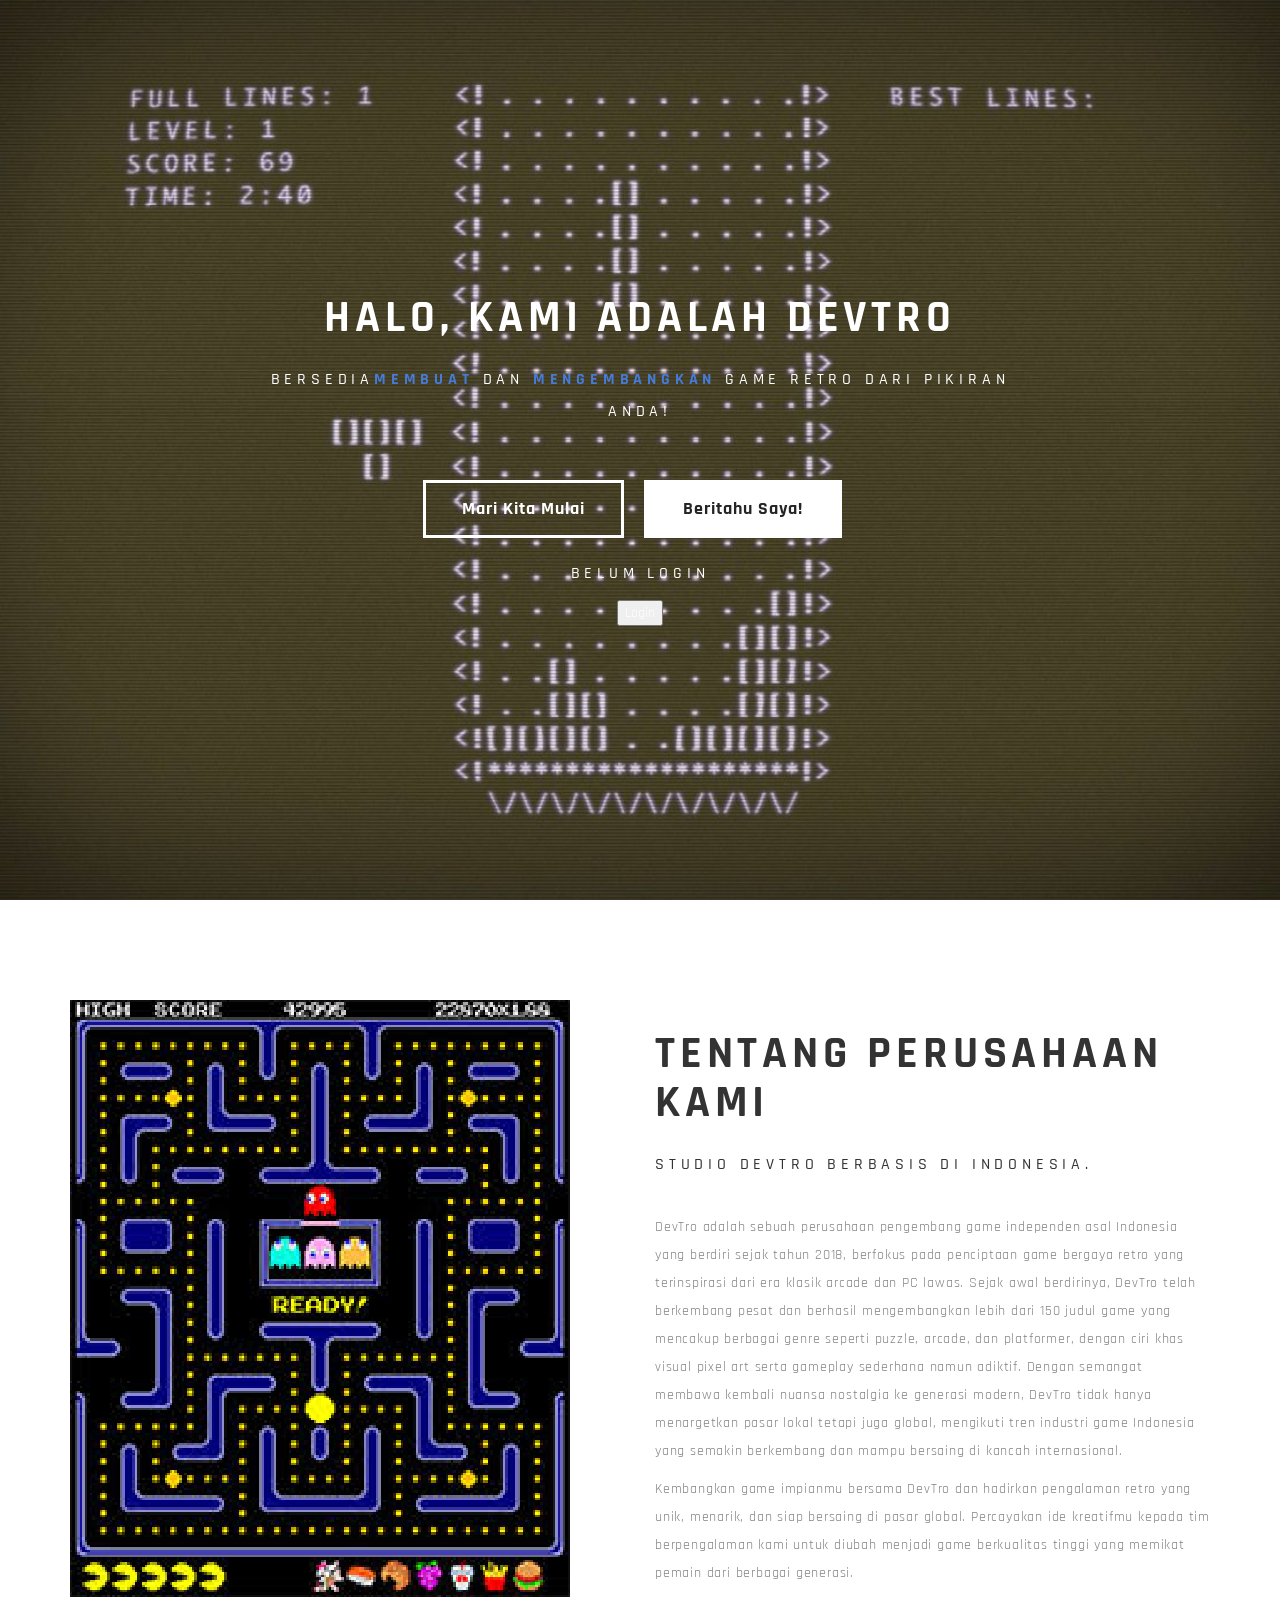
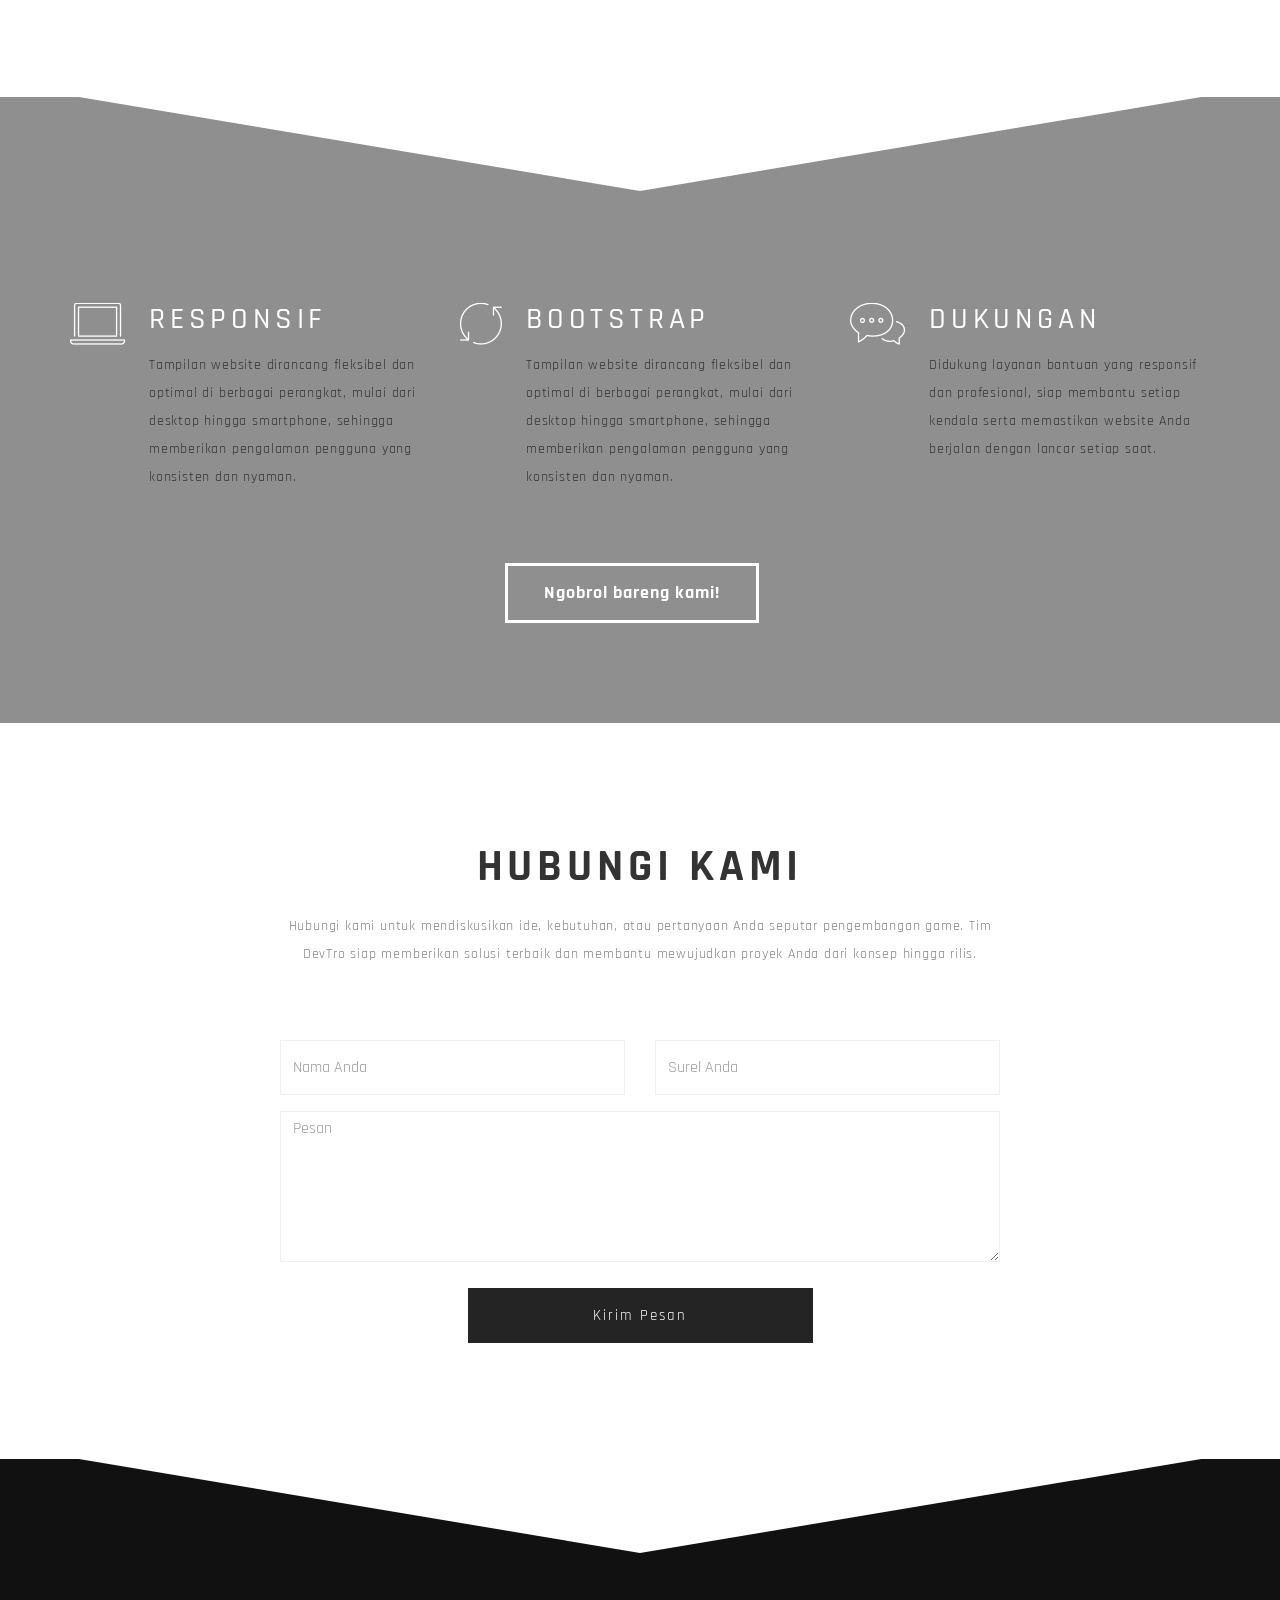
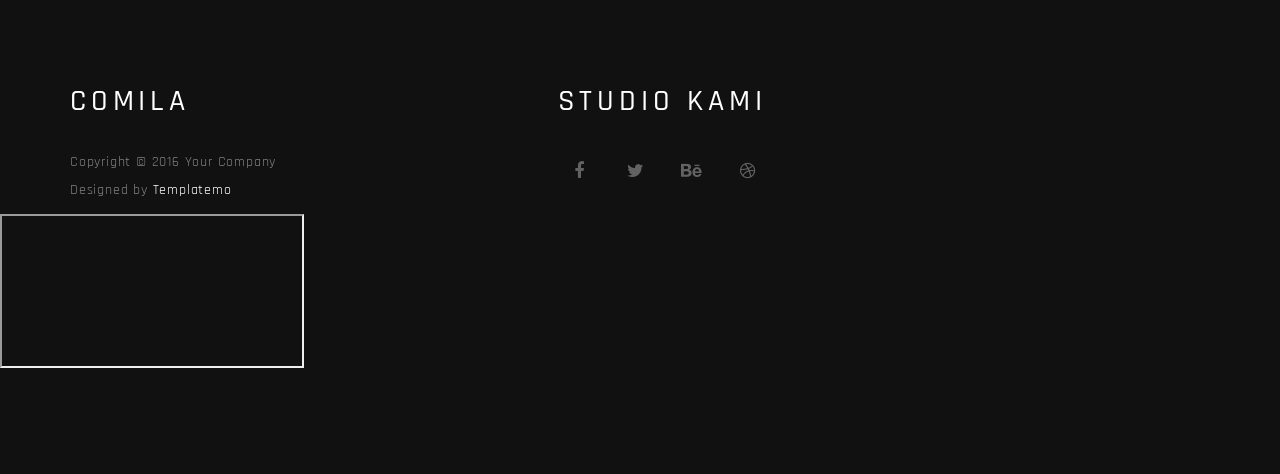
==== index.html @ f776211c "Update index.html" ====
<!DOCTYPE html> 
<html lang="en">
<head>

	<meta charset="utf-8">
	<link rel="icon" href="images/arcade.png">
	<title>Devtro</title>

<!--
Comila Template
http://www.templatemo.com/tm-490-comila
-->
	<meta http-equiv="X-UA-Compatible" content="IE=Edge">
	<meta name="viewport" content="width=device-width, initial-scale=1">
	<meta name="keywords" content="">
	<meta name="description" content="">

	<!-- stylesheets css -->
	<link rel="stylesheet" href="css/bootstrap.min.css">
	<link rel="stylesheet" href="css/animate.min.css">

  	<link rel="stylesheet" href="css/et-line-font.css">
	<link rel="stylesheet" href="css/font-awesome.min.css">

  	<link rel="stylesheet" href="css/vegas.min.css">
	<link rel="stylesheet" href="css/style.css">

	<link href='https://fonts.googleapis.com/css?family=Rajdhani:400,500,700' rel='stylesheet' type='text/css'>

</head>
<body>

<!-- preloader section -->
<section class="preloader">
	<div class="sk-circle">
       <div class="sk-circle1 sk-child"></div>
       <div class="sk-circle2 sk-child"></div>
       <div class="sk-circle3 sk-child"></div>
       <div class="sk-circle4 sk-child"></div>
       <div class="sk-circle5 sk-child"></div>
       <div class="sk-circle6 sk-child"></div>
      <div class="sk-circle7 sk-child"></div>
       <div class="sk-circle8 sk-child"></div>
       <div class="sk-circle9 sk-child"></div>
       <div class="sk-circle10 sk-child"></div>
       <div class="sk-circle11 sk-child"></div>
       <div class="sk-circle12 sk-child"></div>
     </div>
</section>

<!-- home section -->
<section id="home">
	<div class="container">
		<div class="row">

			<div class="col-md-offset-2 col-md-8 col-sm-12">
				<div class="home-thumb">
					<h1 class="wow fadeInUp" data-wow-delay="0.4s">Halo, Kami adalah DevTro</h1>
          			<h3 class="wow fadeInUp" data-wow-delay="0.6s">Bersedia<strong>Membuat</strong> dan <strong>Mengembangkan</strong> Game Retro dari pikiran Anda!</h3>
          			<a href="#about" class="btn btn-lg btn-default smoothScroll wow fadeInUp hidden-xs" data-wow-delay="0.8s">Mari Kita Mulai</a>
        			<a href="#" data-toggle="modal" data-target="#modal1" class="btn btn-lg btn-success smoothScroll wow fadeInUp" data-wow-delay="1.0s">Beritahu Saya!</a>
					<h3 class="wow fadeInUp" data-wow-delay="0.6s"id="userInfo">Belum login</h3>


<div id="authArea">
<button onclick="goLogin()" class="nav-cta">Login</button>
				</div>
			</div>

		</div>
	</div>		
</section>

<!-- about section -->
<section id="about">
	<div class="container">
		<div class="row">

      <div class="col-md-6 col-sm-12">
        <img src="images/about-img.png" class="img-responsive wow fadeInUp" alt="About">
      </div>

			<div class="col-md-6 col-sm-12">
				<div class="about-thumb">
					<div class="section-title">
						<h1 class="wow fadeIn" data-wow-delay="0.2s">Tentang perusahaan kami</h1>
						<h3 class="wow fadeInUp" data-wow-delay="0.4s">Studio DevTro berbasis di Indonesia.</h3>
					</div>
					<div class="wow fadeInUp" data-wow-delay="0.6s">
						<p>DevTro adalah sebuah perusahaan pengembang game independen asal Indonesia yang berdiri sejak tahun 2018, berfokus pada penciptaan game bergaya retro yang terinspirasi dari era klasik arcade dan PC lawas. Sejak awal berdirinya, DevTro telah berkembang pesat dan berhasil mengembangkan lebih dari 150 judul game yang mencakup berbagai genre seperti puzzle, arcade, dan platformer, dengan ciri khas visual pixel art serta gameplay sederhana namun adiktif. Dengan semangat membawa kembali nuansa nostalgia ke generasi modern, DevTro tidak hanya menargetkan pasar lokal tetapi juga global, mengikuti tren industri game Indonesia yang semakin berkembang dan mampu bersaing di kancah internasional.</p>
						<p>Kembangkan game impianmu bersama DevTro dan hadirkan pengalaman retro yang unik, menarik, dan siap bersaing di pasar global. Percayakan ide kreatifmu kepada tim berpengalaman kami untuk diubah menjadi game berkualitas tinggi yang memikat pemain dari berbagai generasi.</p>
					</div>
				</div>
			</div>

		</div>
	</div>
</section>


<!-- feature section -->
<section id="feature">
  <div class="container">
    <div class="row">
      
      <svg preserveAspectRatio="none" viewBox="0 0 100 102" height="100" width="100%" version="1.1" xmlns="http://www.w3.org/2000/svg" class="svgcolor-light">
        <path d="M0 0 L50 100 L100 0 Z"></path>
      </svg>

      <div class="col-md-4 col-sm-6">
        <div class="media wow fadeInUp" data-wow-delay="0.4s">
          <div class="media-object media-left">
            <i class="icon icon-laptop"></i>
          </div>
          <div class="media-body">
            <h2 class="media-heading">Responsif</h2>
            <p>Tampilan website dirancang fleksibel dan optimal di berbagai perangkat, mulai dari desktop hingga smartphone, sehingga memberikan pengalaman pengguna yang konsisten dan nyaman.</p>
          </div>
        </div>
      </div>

      <div class="col-md-4 col-sm-6">
        <div class="media wow fadeInUp" data-wow-delay="0.8s">
          <div class="media-object media-left">
            <i class="icon icon-refresh"></i>
          </div>
          <div class="media-body">
            <h2 class="media-heading">Bootstrap</h2>
            <p>Tampilan website dirancang fleksibel dan optimal di berbagai perangkat, mulai dari desktop hingga smartphone, sehingga memberikan pengalaman pengguna yang konsisten dan nyaman.</p>
          </div>
        </div>
      </div>

      <div class="col-md-4 col-sm-8">
        <div class="media wow fadeInUp" data-wow-delay="1.2s">
          <div class="media-object media-left">
            <i class="icon icon-chat"></i>
          </div>
          <div class="media-body">
            <h2 class="media-heading">Dukungan</h2>
            <p>Didukung layanan bantuan yang responsif dan profesional, siap membantu setiap kendala serta memastikan website Anda berjalan dengan lancar setiap saat.</p>
          </div>
        </div>
      </div>

      <div class="clearfix text-center col-md-12 col-sm-12">
        <a href="#contact" class="btn btn-default smoothScroll">Ngobrol bareng kami!</a>
      </div>

    </div>
  </div>
</section>

<!-- contact section -->
<section id="contact">
	<div class="container">
		<div class="row">

			<div class="col-md-offset-2 col-md-8 col-sm-12">
				<div class="section-title">
					<h1 class="wow fadeInUp" data-wow-delay="0.3s">Hubungi Kami</h1>
					<p class="wow fadeInUp" data-wow-delay="0.6s">Hubungi kami untuk mendiskusikan ide, kebutuhan, atau pertanyaan Anda seputar pengembangan game. Tim DevTro siap memberikan solusi terbaik dan membantu mewujudkan proyek Anda dari konsep hingga rilis.</p>
				</div>
				<div class="contact-form wow fadeInUp" data-wow-delay="1.0s">
					<form id="contact-form" method="post" action="#">
                        <div class="col-md-6 col-sm-6">
                          	<input name="name" type="text" class="form-control" placeholder="Nama Anda" required>
                        </div>
                        <div class="col-md-6 col-sm-6">
                          	<input name="email" type="email" class="form-control" placeholder="Surel Anda" required>
                        </div>
           			  	<div class="col-md-12 col-sm-12">
				   			<textarea name="message" class="form-control" placeholder="Pesan" rows="6" required></textarea>
           			  	</div>
						<div class="col-md-offset-3 col-md-6 col-sm-offset-2 col-sm-8">
							<input name="submit" type="submit" class="form-control submit" id="submit" value="Kirim Pesan">
						</div>
					</form>
				</div>
			</div>
	
		</div>
	</div>
</section>

<!-- footer section -->
<footer>
	<div class="container">
		<div class="row">

      <svg class="svgcolor-light" preserveAspectRatio="none" viewBox="0 0 100 102" height="100" width="100%" version="1.1" xmlns="http://www.w3.org/2000/svg">
        <path d="M0 0 L50 100 L100 0 Z"></path>
      </svg>

      <div class="col-md-4 col-sm-6">
        <h2>comila</h2>
          <div class="wow fadeInUp" data-wow-delay="0.3s">
             <p class="copyright-text">Copyright &copy; 2016 Your Company <br>
             Designed by <a rel="nofollow" href="http://www.google.com/+templatemo" target="_parent">Templatemo</a></p>
          </div>
      </div>

      <div class="col-md-1 col-sm-1"></div>

      <div class="col-md-4 col-sm-5">
        <h2>Studio Kami</h2>
        <p class="wow fadeInUp" data-wow-delay="0.6s">
        </p>
        <ul class="social-icon">
          <li><a href="#" class="fa fa-facebook wow bounceIn" data-wow-delay="0.9s"></a></li>
          <li><a href="#" class="fa fa-twitter wow bounceIn" data-wow-delay="1.2s"></a></li>
          <li><a href="#" class="fa fa-behance wow bounceIn" data-wow-delay="1.4s"></a></li>
          <li><a href="#" class="fa fa-dribbble wow bounceIn" data-wow-delay="1.6s"></a></li>
        </ul>
      </div>
		</div>
	</div>
		<iframe 
			class="maps" src="https://www.google.com/maps/embed?pb=!1m18!1m12!1m3!1d3952.8996821581854!2d110.3928100740499!3d-7.800444677428884!2m3!1f0!2f0!3f0!3m2!1i1024!2i768!4f13.1!3m3!1m2!1s0x2e7a57669d43fe55%3A0x75fae1bb400d4da5!2sSMA%20Negeri%208%20Yogyakarta!5e0!3m2!1sid!2sid!4v1779068340110!5m2!1sid!2sid"
			allowfullscreen
  			loading="lazy"
 			referrerpolicy="no-referrer-when-downgrade">
			</iframe>
</footer>

<!-- modal -->
<div class="modal fade" id="modal1" tabindex="-1" role="dialog" aria-labelledby="myModalLabel" aria-hidden="true">
  <div class="modal-dialog">
      <div class="modal-content modal-popup">
        <div class="modal-header">
          <button type="button" class="close" data-dismiss="modal" aria-label="Close"><span aria-hidden="true">&times;</span></button>
          <h2 class="modal-title">Buletin Kami</h2>
        </div>
        <form action="#" method="post">
          <input name="fullname" type="text" class="form-control" id="fullname" placeholder="Nama Lengkap">
          <input name="email" type="text" class="form-control" id="email" placeholder="Alamat Surel">
          <input name="submit" type="submit" class="form-control" id="submit" value="Langganan Sekarang">
        </form>
        <p>Thank you for your visiting!</p>
      </div>
  </div>
</div>


<!-- Back top -->
<a href="#back-top" class="go-top"><i class="fa fa-angle-up"></i></a>

<!-- javscript js -->
<script src="js/jquery.js"></script>
<script src="js/bootstrap.min.js"></script>

<script src="js/vegas.min.js"></script>

<script src="js/wow.min.js"></script>
<script src="js/smoothscroll.js"></script>
<script src="js/custom.js"></script>
<script src="login/js/welcome.js"></script>
</body>
</html>
---- css/vegas.min.css ----
.vegas-overlay,.vegas-slide,.vegas-slide-inner,.vegas-timer,.vegas-wrapper{position:absolute;top:0;left:0;bottom:0;right:0;overflow:hidden;border:none;padding:0;margin:0}.vegas-overlay{opacity:.5;background:url(overlays/02.png) center center}.vegas-timer{top:auto;bottom:0;height:2px}.vegas-timer-progress{width:0;height:100%;background:#fff;-webkit-transition:width ease-out;transition:width ease-out}.vegas-timer-running .vegas-timer-progress{width:100%}.vegas-slide,.vegas-slide-inner{margin:0;padding:0;background:center center no-repeat;-webkit-transform:translateZ(0);transform:translateZ(0)}body .vegas-container{overflow:hidden!important;position:relative}.vegas-video{min-width:100%;min-height:100%;width:auto;height:auto}body.vegas-container{overflow:auto;position:static;z-index:-2}body.vegas-container>.vegas-overlay,body.vegas-container>.vegas-slide,body.vegas-container>.vegas-timer{position:fixed;z-index:-1}:root body.vegas-container>.vegas-overlay,:root body.vegas-container>.vegas-slide,_::full-page-media,_:future{bottom:-76px}.vegas-transition-fade,.vegas-transition-fade2{opacity:0}.vegas-transition-fade-in,.vegas-transition-fade2-in{opacity:1}.vegas-transition-fade2-out{opacity:0}.vegas-transition-blur,.vegas-transition-blur2{opacity:0;-webkit-filter:blur(32px);filter:blur(32px)}.vegas-transition-blur-in,.vegas-transition-blur2-in{opacity:1;-webkit-filter:blur(0);filter:blur(0)}.vegas-transition-blur2-out{opacity:0}.vegas-transition-flash,.vegas-transition-flash2{opacity:0;-webkit-filter:brightness(25);filter:brightness(25)}.vegas-transition-flash-in,.vegas-transition-flash2-in{opacity:1;-webkit-filter:brightness(1);filter:brightness(1)}.vegas-transition-flash2-out{opacity:0;-webkit-filter:brightness(25);filter:brightness(25)}.vegas-transition-negative,.vegas-transition-negative2{opacity:0;-webkit-filter:invert(100%);filter:invert(100%)}.vegas-transition-negative-in,.vegas-transition-negative2-in{opacity:1;-webkit-filter:invert(0);filter:invert(0)}.vegas-transition-negative2-out{opacity:0;-webkit-filter:invert(100%);filter:invert(100%)}.vegas-transition-burn,.vegas-transition-burn2{opacity:0;-webkit-filter:contrast(1000%) saturate(1000%);filter:contrast(1000%) saturate(1000%)}.vegas-transition-burn-in,.vegas-transition-burn2-in{opacity:1;-webkit-filter:contrast(100%) saturate(100%);filter:contrast(100%) saturate(100%)}.vegas-transition-burn2-out{opacity:0;-webkit-filter:contrast(1000%) saturate(1000%);filter:contrast(1000%) saturate(1000%)}.vegas-transition-slideLeft,.vegas-transition-slideLeft2{-webkit-transform:translateX(100%);transform:translateX(100%)}.vegas-transition-slideLeft-in,.vegas-transition-slideLeft2-in{-webkit-transform:translateX(0);transform:translateX(0)}.vegas-transition-slideLeft2-out,.vegas-transition-slideRight,.vegas-transition-slideRight2{-webkit-transform:translateX(-100%);transform:translateX(-100%)}.vegas-transition-slideRight-in,.vegas-transition-slideRight2-in{-webkit-transform:translateX(0);transform:translateX(0)}.vegas-transition-slideRight2-out{-webkit-transform:translateX(100%);transform:translateX(100%)}.vegas-transition-slideUp,.vegas-transition-slideUp2{-webkit-transform:translateY(100%);transform:translateY(100%)}.vegas-transition-slideUp-in,.vegas-transition-slideUp2-in{-webkit-transform:translateY(0);transform:translateY(0)}.vegas-transition-slideDown,.vegas-transition-slideDown2,.vegas-transition-slideUp2-out{-webkit-transform:translateY(-100%);transform:translateY(-100%)}.vegas-transition-slideDown-in,.vegas-transition-slideDown2-in{-webkit-transform:translateY(0);transform:translateY(0)}.vegas-transition-slideDown2-out{-webkit-transform:translateY(100%);transform:translateY(100%)}.vegas-transition-zoomIn,.vegas-transition-zoomIn2{-webkit-transform:scale(0);transform:scale(0);opacity:0}.vegas-transition-zoomIn-in,.vegas-transition-zoomIn2-in{-webkit-transform:scale(1);transform:scale(1);opacity:1}.vegas-transition-zoomIn2-out,.vegas-transition-zoomOut,.vegas-transition-zoomOut2{-webkit-transform:scale(2);transform:scale(2);opacity:0}.vegas-transition-zoomOut-in,.vegas-transition-zoomOut2-in{-webkit-transform:scale(1);transform:scale(1);opacity:1}.vegas-transition-zoomOut2-out{-webkit-transform:scale(0);transform:scale(0);opacity:0}.vegas-transition-swirlLeft,.vegas-transition-swirlLeft2{-webkit-transform:scale(2) rotate(35deg);transform:scale(2) rotate(35deg);opacity:0}.vegas-transition-swirlLeft-in,.vegas-transition-swirlLeft2-in{-webkit-transform:scale(1) rotate(0);transform:scale(1) rotate(0);opacity:1}.vegas-transition-swirlLeft2-out,.vegas-transition-swirlRight,.vegas-transition-swirlRight2{-webkit-transform:scale(2) rotate(-35deg);transform:scale(2) rotate(-35deg);opacity:0}.vegas-transition-swirlRight-in,.vegas-transition-swirlRight2-in{-webkit-transform:scale(1) rotate(0);transform:scale(1) rotate(0);opacity:1}.vegas-transition-swirlRight2-out{-webkit-transform:scale(2) rotate(35deg);transform:scale(2) rotate(35deg);opacity:0}.vegas-animation-kenburns{-webkit-animation:kenburns ease-out;animation:kenburns ease-out}@-webkit-keyframes kenburns{0%{-webkit-transform:scale(1.5);transform:scale(1.5)}100%{-webkit-transform:scale(1);transform:scale(1)}}@keyframes kenburns{0%{-webkit-transform:scale(1.5);transform:scale(1.5)}100%{-webkit-transform:scale(1);transform:scale(1)}}.vegas-animation-kenburnsUp{-webkit-animation:kenburnsUp ease-out;animation:kenburnsUp ease-out}@-webkit-keyframes kenburnsUp{0%{-webkit-transform:scale(1.5) translate(0,10%);transform:scale(1.5) translate(0,10%)}100%{-webkit-transform:scale(1) translate(0,0);transform:scale(1) translate(0,0)}}@keyframes kenburnsUp{0%{-webkit-transform:scale(1.5) translate(0,10%);transform:scale(1.5) translate(0,10%)}100%{-webkit-transform:scale(1) translate(0,0);transform:scale(1) translate(0,0)}}.vegas-animation-kenburnsDown{-webkit-animation:kenburnsDown ease-out;animation:kenburnsDown ease-out}@-webkit-keyframes kenburnsDown{0%{-webkit-transform:scale(1.5) translate(0,-10%);transform:scale(1.5) translate(0,-10%)}100%{-webkit-transform:scale(1) translate(0,0);transform:scale(1) translate(0,0)}}@keyframes kenburnsDown{0%{-webkit-transform:scale(1.5) translate(0,-10%);transform:scale(1.5) translate(0,-10%)}100%{-webkit-transform:scale(1) translate(0,0);transform:scale(1) translate(0,0)}}.vegas-animation-kenburnsLeft{-webkit-animation:kenburnsLeft ease-out;animation:kenburnsLeft ease-out}@-webkit-keyframes kenburnsLeft{0%{-webkit-transform:scale(1.5) translate(10%,0);transform:scale(1.5) translate(10%,0)}100%{-webkit-transform:scale(1) translate(0,0);transform:scale(1) translate(0,0)}}@keyframes kenburnsLeft{0%{-webkit-transform:scale(1.5) translate(10%,0);transform:scale(1.5) translate(10%,0)}100%{-webkit-transform:scale(1) translate(0,0);transform:scale(1) translate(0,0)}}.vegas-animation-kenburnsRight{-webkit-animation:kenburnsRight ease-out;animation:kenburnsRight ease-out}@-webkit-keyframes kenburnsRight{0%{-webkit-transform:scale(1.5) translate(-10%,0);transform:scale(1.5) translate(-10%,0)}100%{-webkit-transform:scale(1) translate(0,0);transform:scale(1) translate(0,0)}}@keyframes kenburnsRight{0%{-webkit-transform:scale(1.5) translate(-10%,0);transform:scale(1.5) translate(-10%,0)}100%{-webkit-transform:scale(1) translate(0,0);transform:scale(1) translate(0,0)}}.vegas-animation-kenburnsUpLeft{-webkit-animation:kenburnsUpLeft ease-out;animation:kenburnsUpLeft ease-out}@-webkit-keyframes kenburnsUpLeft{0%{-webkit-transform:scale(1.5) translate(10%,10%);transform:scale(1.5) translate(10%,10%)}100%{-webkit-transform:scale(1) translate(0,0);transform:scale(1) translate(0,0)}}@keyframes kenburnsUpLeft{0%{-webkit-transform:scale(1.5) translate(10%,10%);transform:scale(1.5) translate(10%,10%)}100%{-webkit-transform:scale(1) translate(0,0);transform:scale(1) translate(0,0)}}.vegas-animation-kenburnsUpRight{-webkit-animation:kenburnsUpRight ease-out;animation:kenburnsUpRight ease-out}@-webkit-keyframes kenburnsUpRight{0%{-webkit-transform:scale(1.5) translate(-10%,10%);transform:scale(1.5) translate(-10%,10%)}100%{-webkit-transform:scale(1) translate(0,0);transform:scale(1) translate(0,0)}}@keyframes kenburnsUpRight{0%{-webkit-transform:scale(1.5) translate(-10%,10%);transform:scale(1.5) translate(-10%,10%)}100%{-webkit-transform:scale(1) translate(0,0);transform:scale(1) translate(0,0)}}.vegas-animation-kenburnsDownLeft{-webkit-animation:kenburnsDownLeft ease-out;animation:kenburnsDownLeft ease-out}@-webkit-keyframes kenburnsDownLeft{0%{-webkit-transform:scale(1.5) translate(10%,-10%);transform:scale(1.5) translate(10%,-10%)}100%{-webkit-transform:scale(1) translate(0,0);transform:scale(1) translate(0,0)}}@keyframes kenburnsDownLeft{0%{-webkit-transform:scale(1.5) translate(10%,-10%);transform:scale(1.5) translate(10%,-10%)}100%{-webkit-transform:scale(1) translate(0,0);transform:scale(1) translate(0,0)}}.vegas-animation-kenburnsDownRight{-webkit-animation:kenburnsDownRight ease-out;animation:kenburnsDownRight ease-out}@-webkit-keyframes kenburnsDownRight{0%{-webkit-transform:scale(1.5) translate(-10%,-10%);transform:scale(1.5) translate(-10%,-10%)}100%{-webkit-transform:scale(1) translate(0,0);transform:scale(1) translate(0,0)}}@keyframes kenburnsDownRight{0%{-webkit-transform:scale(1.5) translate(-10%,-10%);transform:scale(1.5) translate(-10%,-10%)}100%{-webkit-transform:scale(1) translate(0,0);transform:scale(1) translate(0,0)}}
---- css/style.css ----
/*

Comila Template

http://www.templatemo.com/tm-490-comila

*/

body
	{
		background: #ADADAD;
   font-family: 'Rajdhani', sans-serif;
    font-weight: 400;
	}

html,body {
  width: 100%;
  overflow-x: hidden;
}

html {
  font-size: 100%;
}

h1,h2,h3 {
  font-weight: 500;
  letter-spacing: 0.3rem;
  text-transform: uppercase;
}

h1 {
  font-size: 2.8rem;
  font-weight: 700;
}

h2 {
  color: #ffffff;
  padding-bottom: 10px;
}

h3 {
  font-size: 1rem;
  line-height: 2rem;
}

p {
  color: #828282;
  letter-spacing: 0.8px;
  line-height: 28px;
}

strong {
  color: #467BD8;
  font-weight: 700;
}

nav.cta {
	color: #467BD8;
}

#about,
#feature,
#contact {
  background: #ffffff;
}

#about,
#feature,
#contact,
footer {
  padding-top: 100px;
  padding-bottom: 100px;
}

.section-title {
  padding-bottom: 62px;
}
.section-title h1 {
  padding-bottom: 10px;
}
#about .section-title {
  padding-bottom: 22px;
}
#contact .section-title {
  text-align: center;
}


/* preloader section  */
.preloader {
  position: fixed;
  top: 0;
  left: 0;
  width: 100%;
  height: 100%;
  z-index: 99999;
  display: flex;
  flex-flow: row nowrap;
  justify-content: center;
  align-items: center;
  background: none repeat scroll 0 0 #ffffff;
}

.sk-circle {
  margin: 40px auto;
  width: 40px;
  height: 40px;
  position: relative; }
  .sk-circle .sk-child {
    width: 100%;
    height: 100%;
    position: absolute;
    left: 0;
    top: 0; }
  .sk-circle .sk-child:before {
    content: '';
    display: block;
    margin: 0 auto;
    width: 15%;
    height: 15%;
    background-color: #333;
    border-radius: 100%;
    -webkit-animation: sk-circleBounceDelay 1.2s infinite ease-in-out both;
            animation: sk-circleBounceDelay 1.2s infinite ease-in-out both; }
  .sk-circle .sk-circle2 {
    -webkit-transform: rotate(30deg);
        -ms-transform: rotate(30deg);
            transform: rotate(30deg); }
  .sk-circle .sk-circle3 {
    -webkit-transform: rotate(60deg);
        -ms-transform: rotate(60deg);
            transform: rotate(60deg); }
  .sk-circle .sk-circle4 {
    -webkit-transform: rotate(90deg);
        -ms-transform: rotate(90deg);
            transform: rotate(90deg); }
  .sk-circle .sk-circle5 {
    -webkit-transform: rotate(120deg);
        -ms-transform: rotate(120deg);
            transform: rotate(120deg); }
  .sk-circle .sk-circle6 {
    -webkit-transform: rotate(150deg);
        -ms-transform: rotate(150deg);
            transform: rotate(150deg); }
  .sk-circle .sk-circle7 {
    -webkit-transform: rotate(180deg);
        -ms-transform: rotate(180deg);
            transform: rotate(180deg); }
  .sk-circle .sk-circle8 {
    -webkit-transform: rotate(210deg);
        -ms-transform: rotate(210deg);
            transform: rotate(210deg); }
  .sk-circle .sk-circle9 {
    -webkit-transform: rotate(240deg);
        -ms-transform: rotate(240deg);
            transform: rotate(240deg); }
  .sk-circle .sk-circle10 {
    -webkit-transform: rotate(270deg);
        -ms-transform: rotate(270deg);
            transform: rotate(270deg); }
  .sk-circle .sk-circle11 {
    -webkit-transform: rotate(300deg);
        -ms-transform: rotate(300deg);
            transform: rotate(300deg); }
  .sk-circle .sk-circle12 {
    -webkit-transform: rotate(330deg);
        -ms-transform: rotate(330deg);
            transform: rotate(330deg); }
  .sk-circle .sk-circle2:before {
    -webkit-animation-delay: -1.1s;
            animation-delay: -1.1s; }
  .sk-circle .sk-circle3:before {
    -webkit-animation-delay: -1s;
            animation-delay: -1s; }
  .sk-circle .sk-circle4:before {
    -webkit-animation-delay: -0.9s;
            animation-delay: -0.9s; }
  .sk-circle .sk-circle5:before {
    -webkit-animation-delay: -0.8s;
            animation-delay: -0.8s; }
  .sk-circle .sk-circle6:before {
    -webkit-animation-delay: -0.7s;
            animation-delay: -0.7s; }
  .sk-circle .sk-circle7:before {
    -webkit-animation-delay: -0.6s;
            animation-delay: -0.6s; }
  .sk-circle .sk-circle8:before {
    -webkit-animation-delay: -0.5s;
            animation-delay: -0.5s; }
  .sk-circle .sk-circle9:before {
    -webkit-animation-delay: -0.4s;
            animation-delay: -0.4s; }
  .sk-circle .sk-circle10:before {
    -webkit-animation-delay: -0.3s;
            animation-delay: -0.3s; }
  .sk-circle .sk-circle11:before {
    -webkit-animation-delay: -0.2s;
            animation-delay: -0.2s; }
  .sk-circle .sk-circle12:before {
    -webkit-animation-delay: -0.1s;
            animation-delay: -0.1s; }

@-webkit-keyframes sk-circleBounceDelay {
  0%, 80%, 100% {
    -webkit-transform: scale(0);
            transform: scale(0); }
  40% {
    -webkit-transform: scale(1);
            transform: scale(1); } }

@keyframes sk-circleBounceDelay {
  0%, 80%, 100% {
    -webkit-transform: scale(0);
            transform: scale(0); }
  40% {
    -webkit-transform: scale(1);
            transform: scale(1); } }

#slideshow {
  top: 0;
  left: 0;
  z-index: -10;
  width: 100vw;
  backface-visibility: hidden;
}


/* home section */
#home {
  display: -webkit-box;
  display: -webkit-flex;
  display: -ms-flexbox;
  display: flex;
  -webkit-box-align: center;
  -webkit-align-items: center;
      -ms-flex-align: center;
        align-items: center;
  text-align: center;
  height: 100vh;
  color: #ffffff;
}

#home .home-thumb {
  text-align: center;
}

#home .btn {
    background: transparent;
    border: 3px solid #ffffff;
    border-radius: 0px;
    color: #ffffff;
    font-weight: 700;
    letter-spacing: 1px;
    padding: 14px 36px;
    margin-top: 42px;
    margin-right: 16px;
    -webkit-transition: all 0.4s ease-in-out;
    transition: all 0.4s ease-in-out;
}

#home .btn:hover {
  background: #ADADAD;
  color: #ffffff;
  border-color: transparent;
}

#home .btn-success {
    background: #ffffff;
    color: #242424;
    border-color: transparent;
}


/* about section */
#about h3 {
    margin-top: 0px;
}

#about .about-thumb {
  padding-top: 10px;
}

#about img {
  width: 100%;
  max-width: 500px;
  image-rendering: pixelated;
}

/* feature section */
#feature {
  background: #8f8f8f;
}

#feature .icon {
  color: #ffffff;
  font-size: 42px;
  padding-right: 14px;
}

#feature p {
  color: #333;
}

#feature .btn {
    background: transparent;
    border: 3px solid #ffffff;
    border-radius: 0px;
    color: #ffffff;
    font-size: 18px;
    font-weight: 700;
    letter-spacing: 1px;
    padding: 14px 36px;
    margin-top: 62px;
    margin-right: 16px;
    -webkit-transition: all 0.4s ease-in-out;
    transition: all 0.4s ease-in-out;
}

#feature .btn:hover {
  background: #ffffff;
  color: #333;
  border-color: transparent;
}



/* contact section  */
#contact .form-control {
  background: transparent;
  border: 1px solid #f0f0f0;
  border-radius: 0px;
  box-shadow: none;
  font-size: 16px;
  margin-bottom: 16px;
  transition: all 0.4s ease-in-out;
}

#contact .form-control:hover {
  border-color: #999;
}

#contact input {height: 55px;}

#contact input[type='submit'] {
  background: #242424;
  border: none;
  color: #ffffff;
  font-size: 15px;
  font-weight: 400;
  letter-spacing: 2px;
  transition: all 0.4s ease-in-out;
  margin-top: 10px;
}

#contact input[type='submit']:hover {
  background: #ADADAD;
}


/* footer section  */
footer {
  background: #111112;
}

footer .copyright-text {
  padding-top: 10px;
}

footer a {
	color: #fff;
}

footer a:hover {
	color: #FF6;
}

/* svg */
.svgcolor-light {
  /*position: absolute;
  top: 0;
  left: 0; */
  position: relative;
  bottom: 104px;
}
.svgcolor-light > path {
  fill: white;
  stroke: white;
  stroke-width: 0;
}

/* modal */
.modal-dialog .modal-content {
  background: url('../images/modal-bg.jpg') no-repeat;
  background-size: cover;
  background-position: center center;
  border-radius: 0;
  text-align: center;
  padding: 100px 50px 100px 50px;
  position: relative;
}

.btn:focus {
  outline: none;
}

.modal-header {
  border-bottom: 0px;
}

.modal-dialog .close {
  color: #000000;
  font-size: 40px;
  font-weight: 300;
  text-shadow: none;
  opacity: 1;
  position: absolute;
  top: 40px;
  right: 40px;
  border: 2px solid #000000;
  border-radius: 100px;
  width: 36px;
  height: 36px;
  line-height: 35px;
  text-align: center;
}
.modal-dialog .close:focus {
  outline: none;
}

.modal-dialog form {
  padding: 20px;
}
.modal-dialog form input {
  height: 55px;
}
.modal-dialog form .form-control {
  background: transparent;
  border: 1px solid #f0f0f0;
  border-radius: 0px;
  box-shadow: none;
  font-size: 20px;
  color: #fff;
  margin-bottom: 20px;
  transition: all 0.4s ease-in-out;
}

.modal-dialog form input[type="submit"] {
  background: #ffffff;
  color: #242424;
  text-transform: uppercase;
  margin-top: 30px;
}
.modal-dialog form input[type="submit"]:hover {
  background: #ADADAD;
  border-color: transparent;
  color: #ffffff;
}

/* Back top */
.go-top {
  background-color: #eee;
  bottom: 2em;
  right: 2em;
  color: #111112;
  font-size: 22px;
  display: none;
  position: fixed;
  text-decoration: none;
  width: 50px;
  height: 50px;
  line-height: 50px;
  text-align: center;
  transition: all 0.4s ease-in-out;
}

.go-top:hover {
    background: #ADADAD;
    color: #ffffff;
}


/* social icon section  */
.social-icon {
  padding: 0;
  margin: 0;
}

.social-icon li {
  list-style: none;
  display: inline-block;
}

.social-icon li a {
  border-radius: 100px;
  color: #626262;
  font-size: 18px;
  text-decoration: none;
  transition: all 0.4s ease-in-out;
  width: 42px;
  height: 42px;
  line-height: 42px;
  text-align: center;
  margin-top: 12px;
  margin-right: 10px;
}

.social-icon li a:hover {
  background-color: #ffffff;
  color: #111112;
}
.maps { 
	width="400" 
	height="250" 
	style="border:0;" 
	allowfullscreen="" 
	loading="lazy" 
	referrerpolicy="no-referrer-when-downgrade"
}

/* Mobile Responsive */
@media (max-width: 980px) {

  h1 {
    font-size: 2.4rem;
  }

  #home {
    height: 65vh;
  }

  #about .section-title {
    padding-bottom: 12px;
  }

  #feature .col-md-4 {
    padding-bottom: 32px;
  }

}


@media (max-width: 768px) {

  h1 {
    font-size: 2rem;
  }

  h2 {
    font-size: 1.6rem;
  }

  h3 {
    font-size: 0.8rem;
    line-height: 1.3rem;
  }

}


@media (max-width: 700px) {

  #home {height: 100vh;}

  .modal-dialog .modal-content {
    padding: 50px 20px;
  }

  footer {text-align: center;}
  footer .col-sm-6 {
    padding-bottom: 32px;
  }

  .modal-dialog .close {
  font-size: 35px;
  width: 25px;
  height: 25px;
  line-height: 25px;
}

}
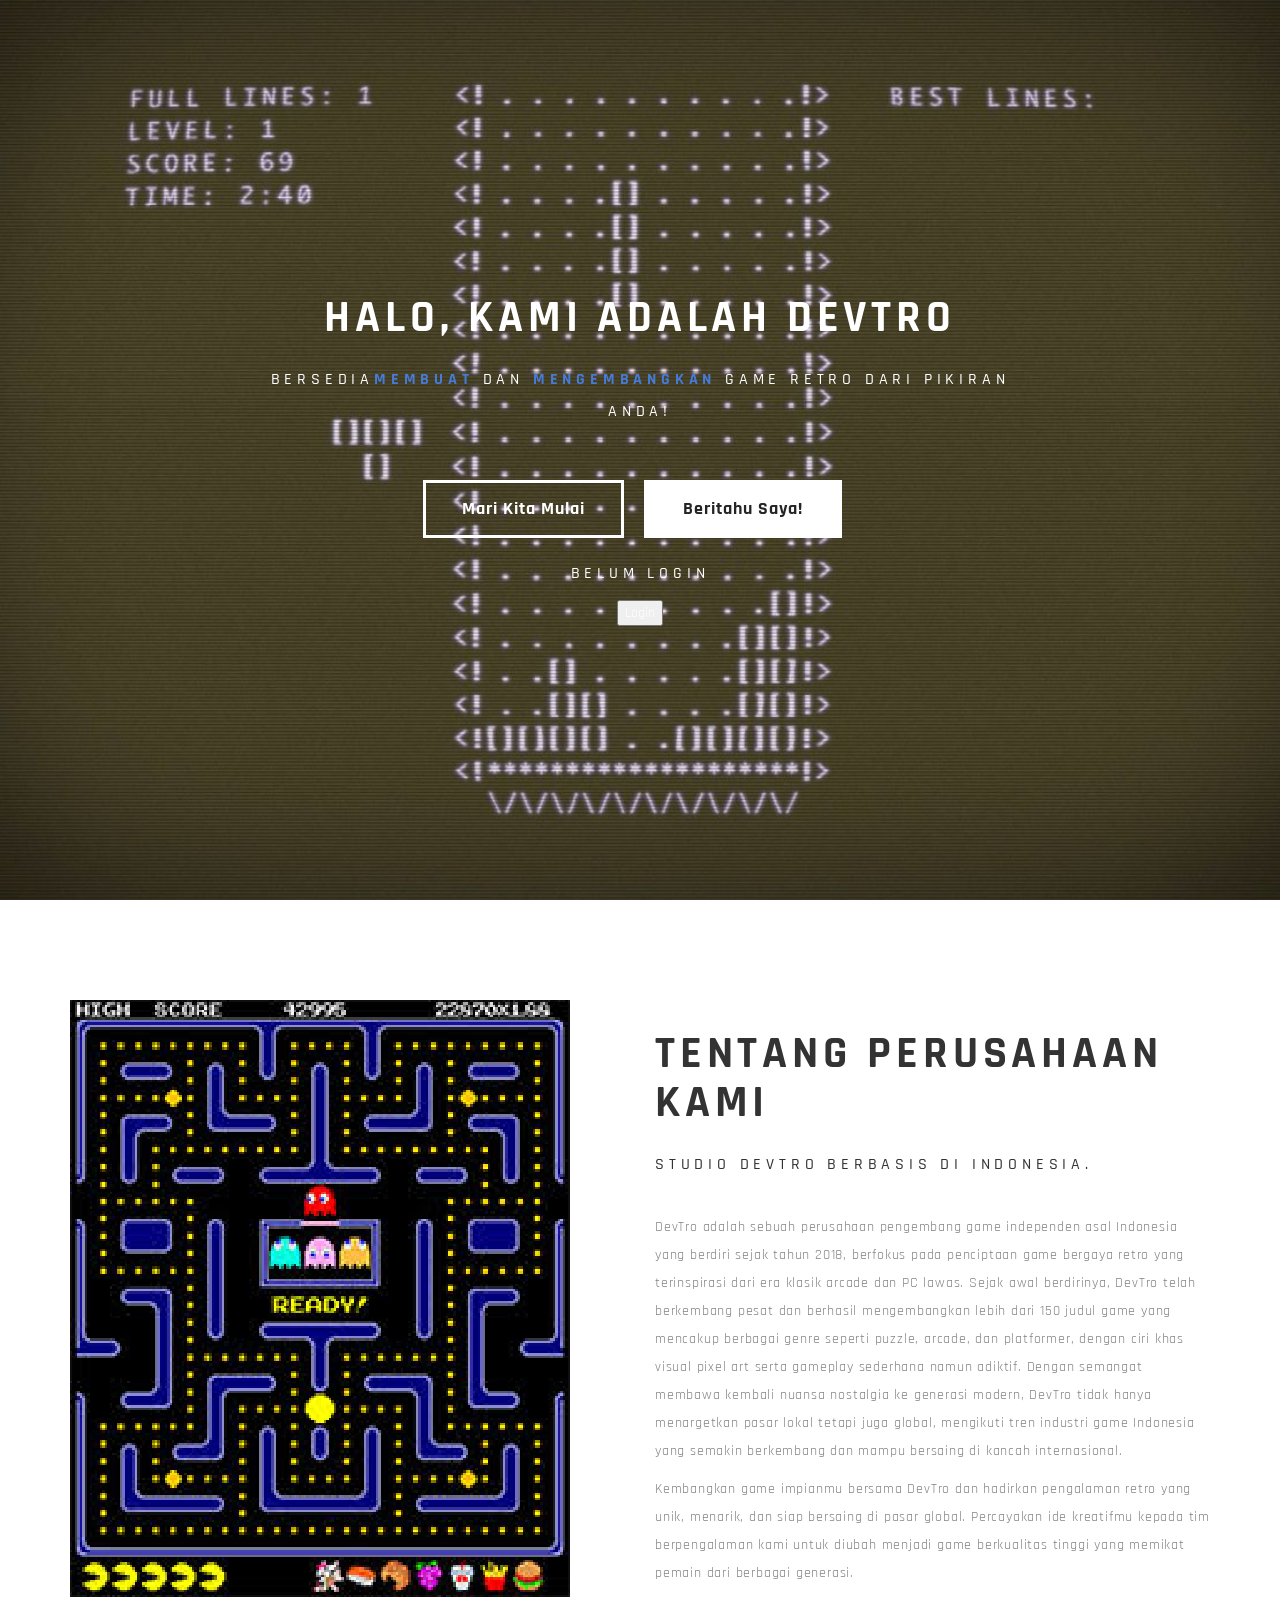
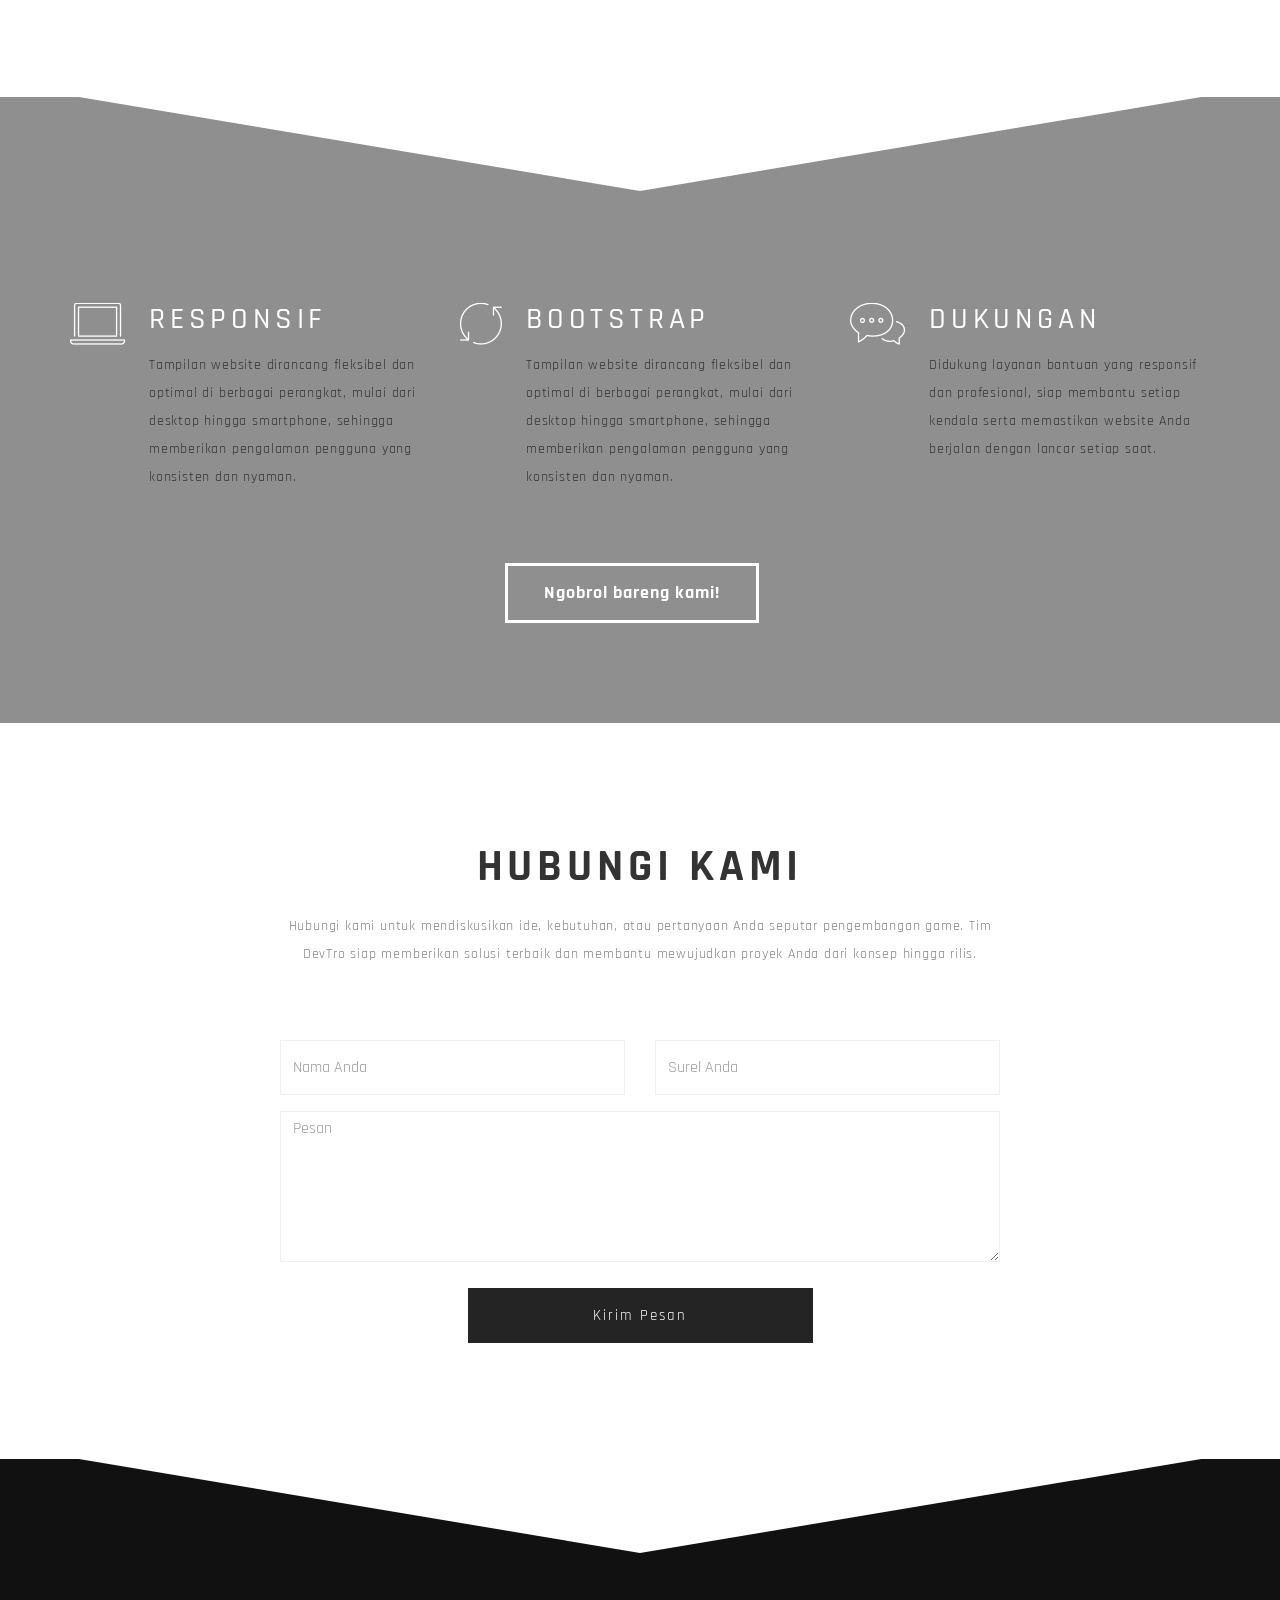
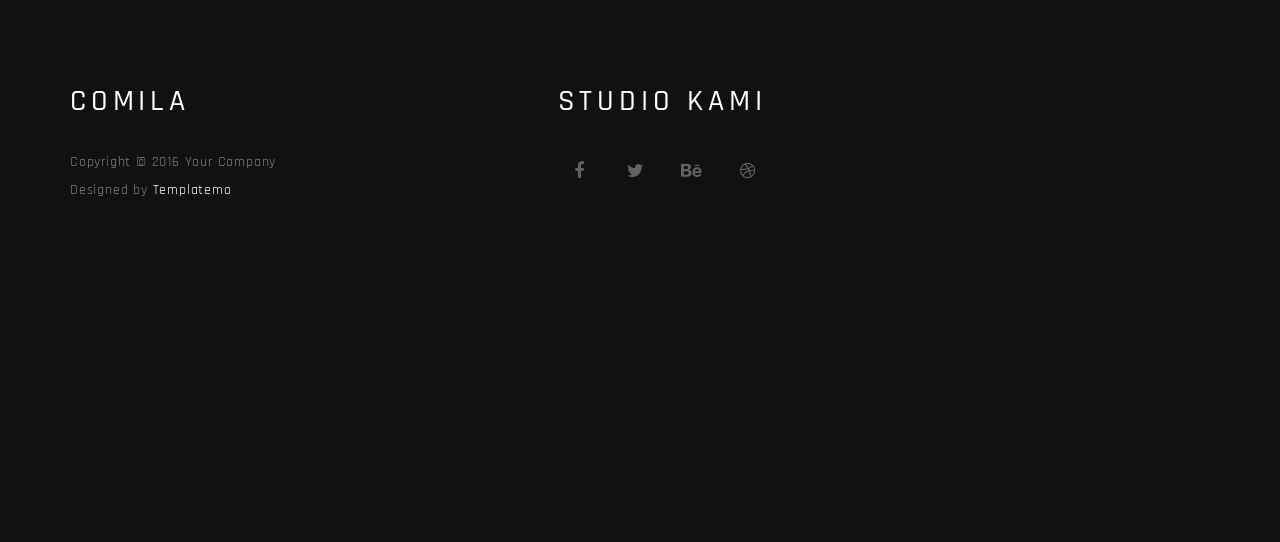
==== commit 47a98468: "Update index.html" ====
--- a/index.html
+++ b/index.html
@@ -212,15 +212,15 @@
           <li><a href="#" class="fa fa-behance wow bounceIn" data-wow-delay="1.4s"></a></li>
           <li><a href="#" class="fa fa-dribbble wow bounceIn" data-wow-delay="1.6s"></a></li>
         </ul>
+		  <iframe 
+		class="maps" src="https://www.google.com/maps/embed?pb=!1m18!1m12!1m3!1d3952.8996821581854!2d110.3928100740499!3d-7.800444677428884!2m3!1f0!2f0!3f0!3m2!1i1024!2i768!4f13.1!3m3!1m2!1s0x2e7a57669d43fe55%3A0x75fae1bb400d4da5!2sSMA%20Negeri%208%20Yogyakarta!5e0!3m2!1sid!2sid!4v1779068340110!5m2!1sid!2sid"
+		allowfullscreen
+  		loading="lazy"
+ 		referrerpolicy="no-referrer-when-downgrade">
+		</iframe>
       </div>
 		</div>
 	</div>
-		<iframe 
-			class="maps" src="https://www.google.com/maps/embed?pb=!1m18!1m12!1m3!1d3952.8996821581854!2d110.3928100740499!3d-7.800444677428884!2m3!1f0!2f0!3f0!3m2!1i1024!2i768!4f13.1!3m3!1m2!1s0x2e7a57669d43fe55%3A0x75fae1bb400d4da5!2sSMA%20Negeri%208%20Yogyakarta!5e0!3m2!1sid!2sid!4v1779068340110!5m2!1sid!2sid"
-			allowfullscreen
-  			loading="lazy"
- 			referrerpolicy="no-referrer-when-downgrade">
-			</iframe>
 </footer>
 
 <!-- modal -->
--- a/css/style.css
+++ b/css/style.css
@@ -508,13 +508,13 @@
   background-color: #ffffff;
   color: #111112;
 }
-.maps { 
-	width="400" 
-	height="250" 
-	style="border:0;" 
-	allowfullscreen="" 
-	loading="lazy" 
-	referrerpolicy="no-referrer-when-downgrade"
+.maps {
+  width: 400px;
+  height: 250px;
+  border: 0;
+  display: block;
+  margin-left: auto;
+  margin-right: 50px;
 }
 
 /* Mobile Responsive */
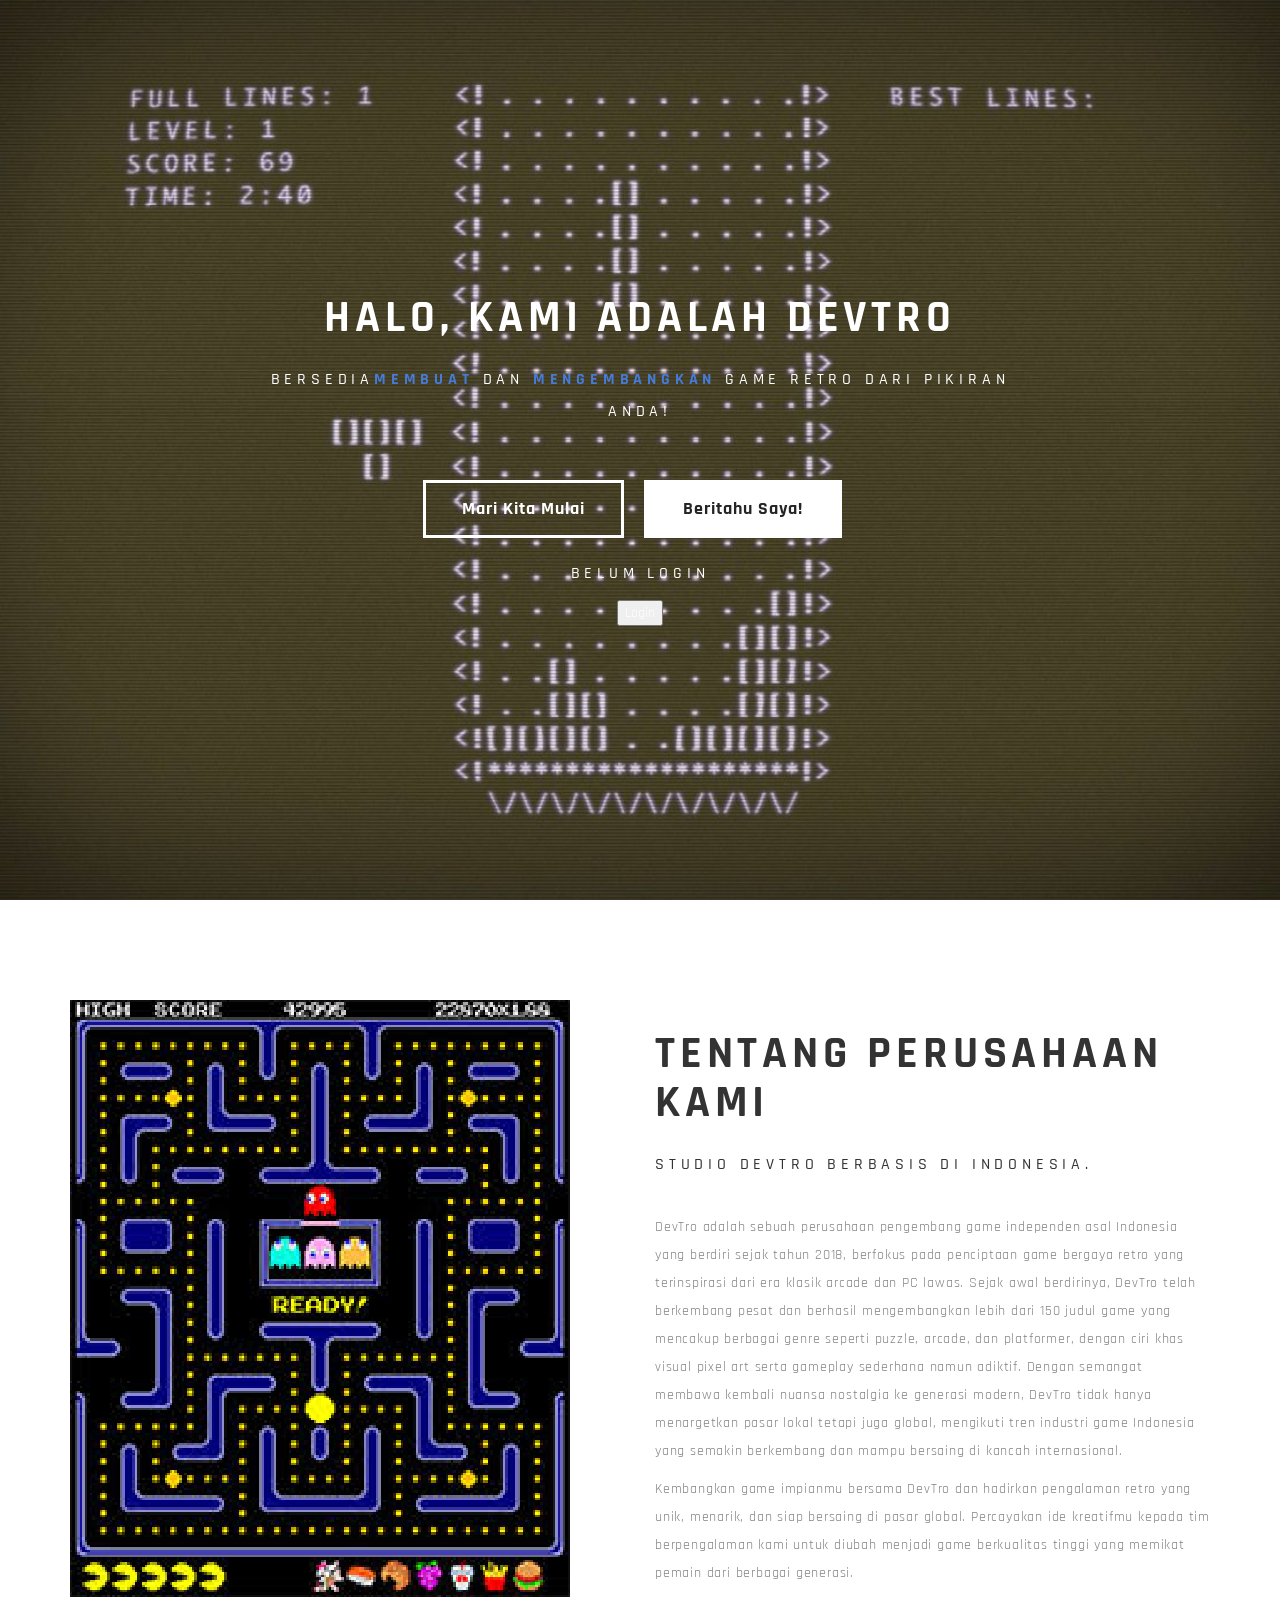
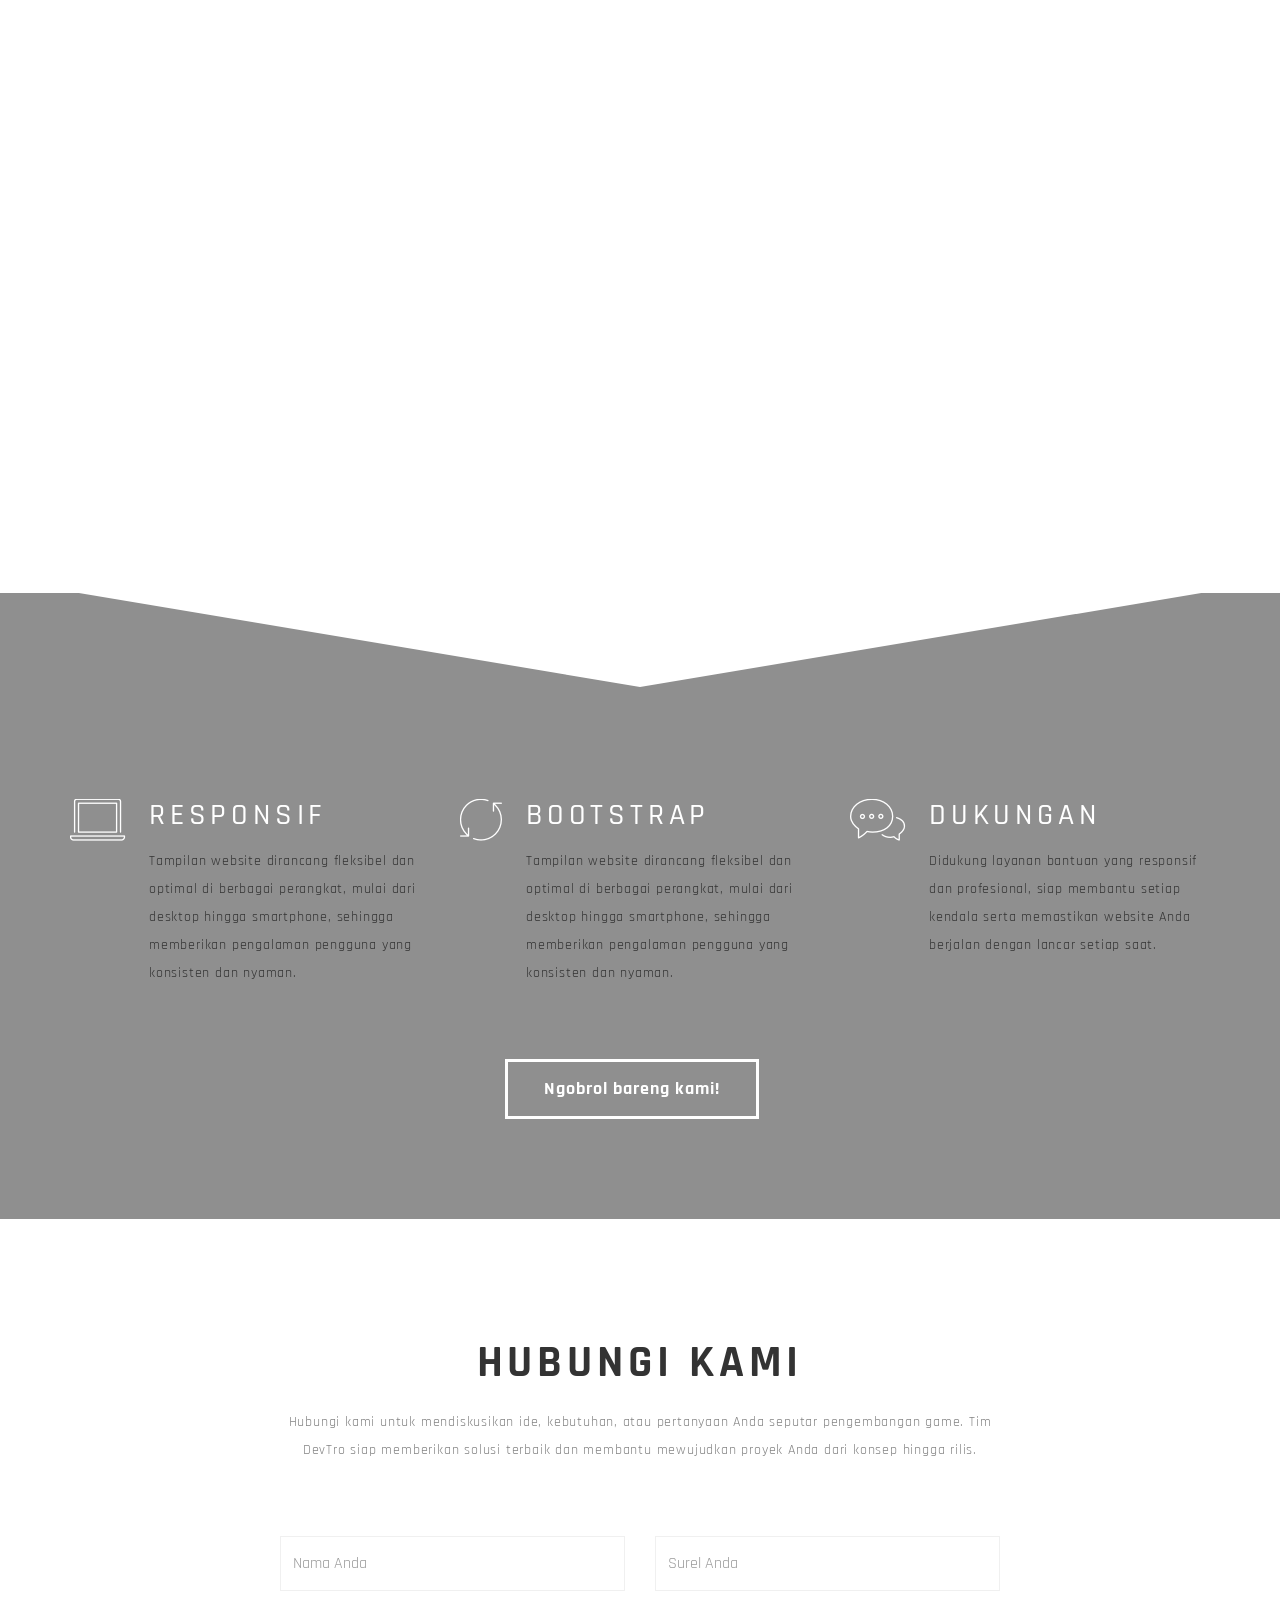
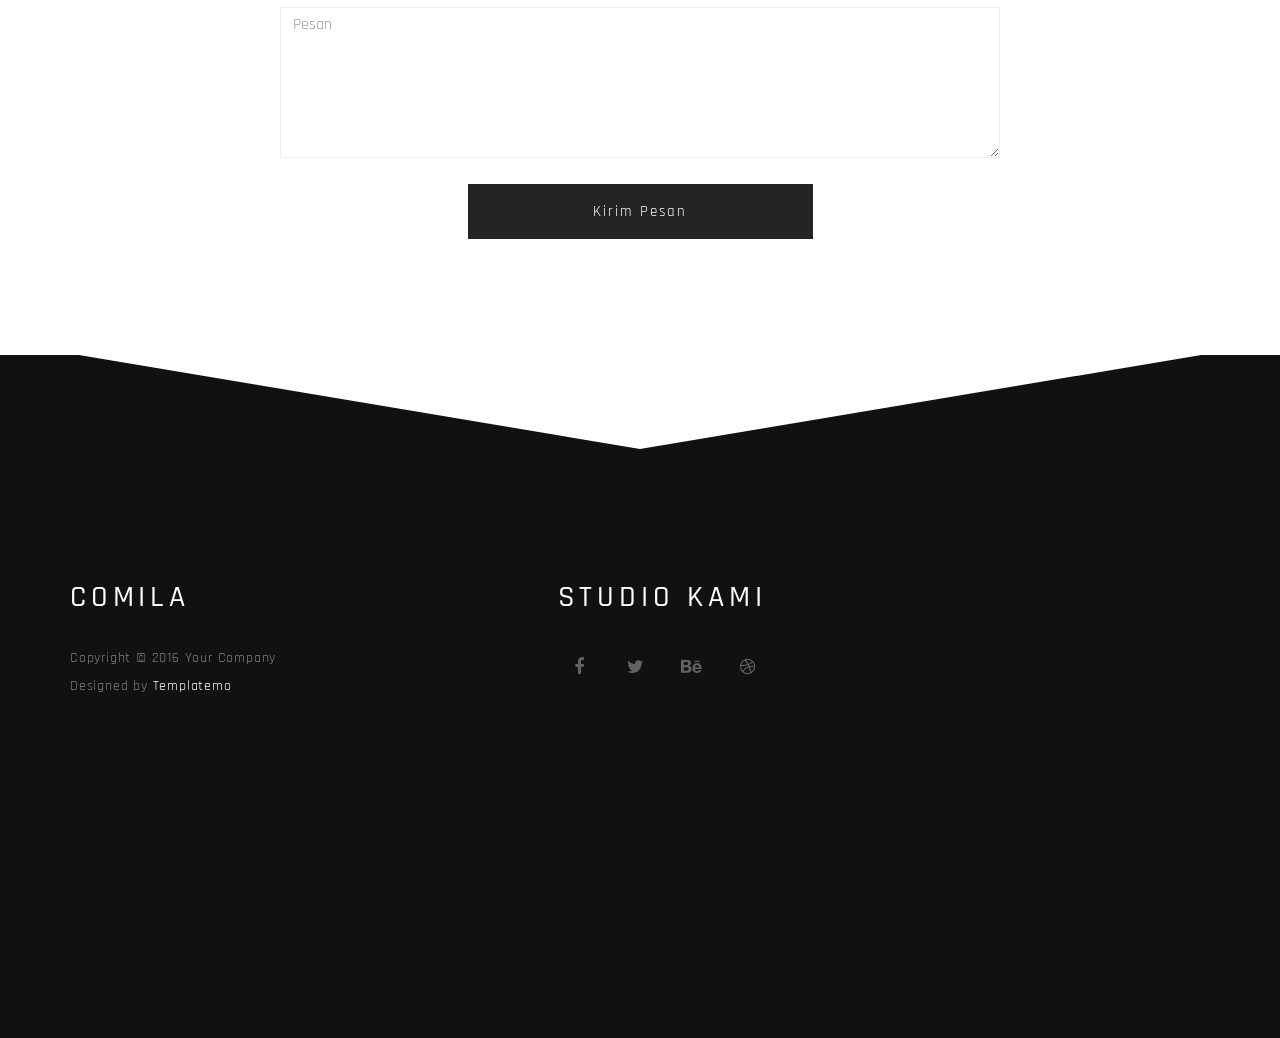
==== commit 236ada44: "Update index.html" ====
--- a/index.html
+++ b/index.html
@@ -78,6 +78,7 @@
 
       <div class="col-md-6 col-sm-12">
         <img src="images/about-img.png" class="img-responsive wow fadeInUp" alt="About">
+		  <iframe width="872" height="490" src="https://www.youtube.com/embed/FWAoaoHDeM0" title="Top 100 NES Games [Part 1] || 😭1980s NOSTALGIA that WILL make YOU CRY😭" frameborder="0" allow="accelerometer; autoplay; clipboard-write; encrypted-media; gyroscope; picture-in-picture; web-share" referrerpolicy="strict-origin-when-cross-origin" allowfullscreen></iframe>
       </div>
 
 			<div class="col-md-6 col-sm-12">
@@ -212,13 +213,13 @@
           <li><a href="#" class="fa fa-behance wow bounceIn" data-wow-delay="1.4s"></a></li>
           <li><a href="#" class="fa fa-dribbble wow bounceIn" data-wow-delay="1.6s"></a></li>
         </ul>
-		  <iframe 
+      </div>
+		<iframe 
 		class="maps" src="https://www.google.com/maps/embed?pb=!1m18!1m12!1m3!1d3952.8996821581854!2d110.3928100740499!3d-7.800444677428884!2m3!1f0!2f0!3f0!3m2!1i1024!2i768!4f13.1!3m3!1m2!1s0x2e7a57669d43fe55%3A0x75fae1bb400d4da5!2sSMA%20Negeri%208%20Yogyakarta!5e0!3m2!1sid!2sid!4v1779068340110!5m2!1sid!2sid"
 		allowfullscreen
   		loading="lazy"
  		referrerpolicy="no-referrer-when-downgrade">
 		</iframe>
-      </div>
 		</div>
 	</div>
 </footer>
--- a/css/style.css
+++ b/css/style.css
@@ -514,7 +514,8 @@
   border: 0;
   display: block;
   margin-left: auto;
-  margin-right: 50px;
+  margin-right: 10px;
+  transform: translateY(-150px);
 }
 
 /* Mobile Responsive */
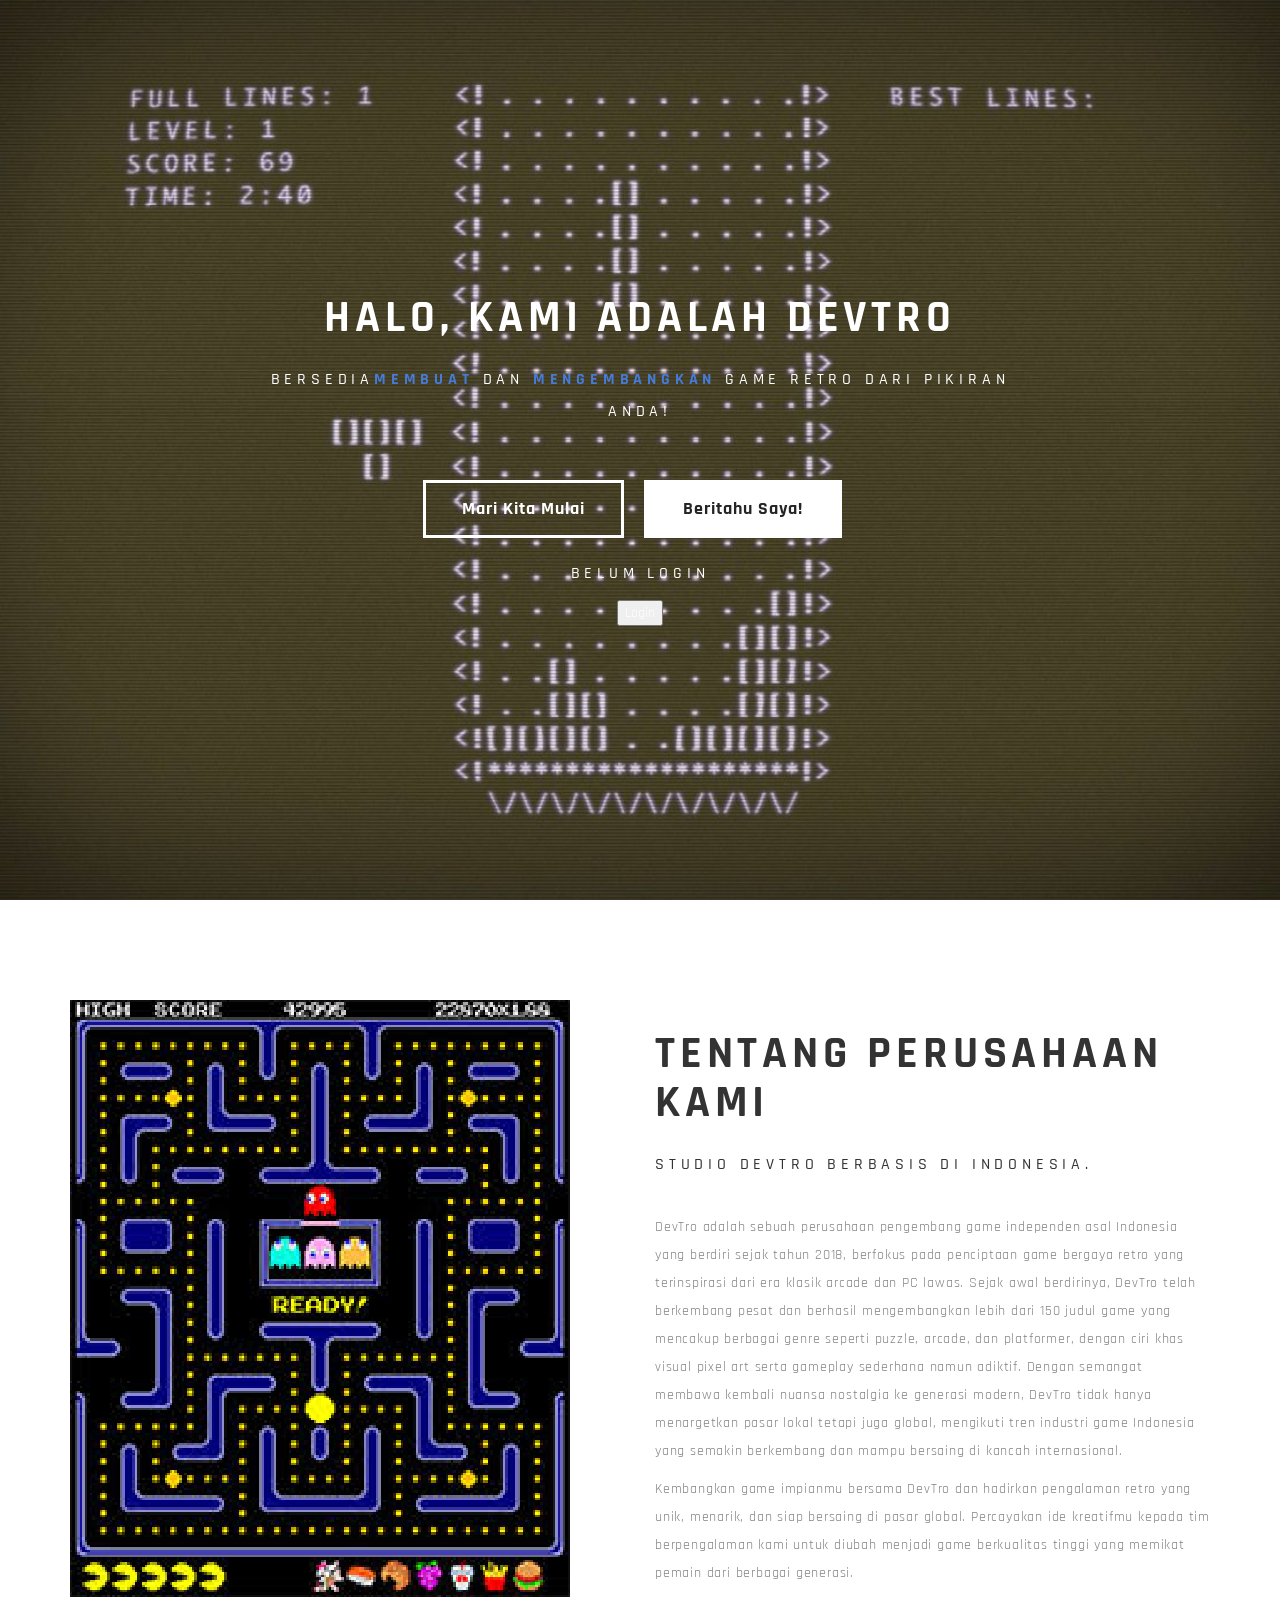
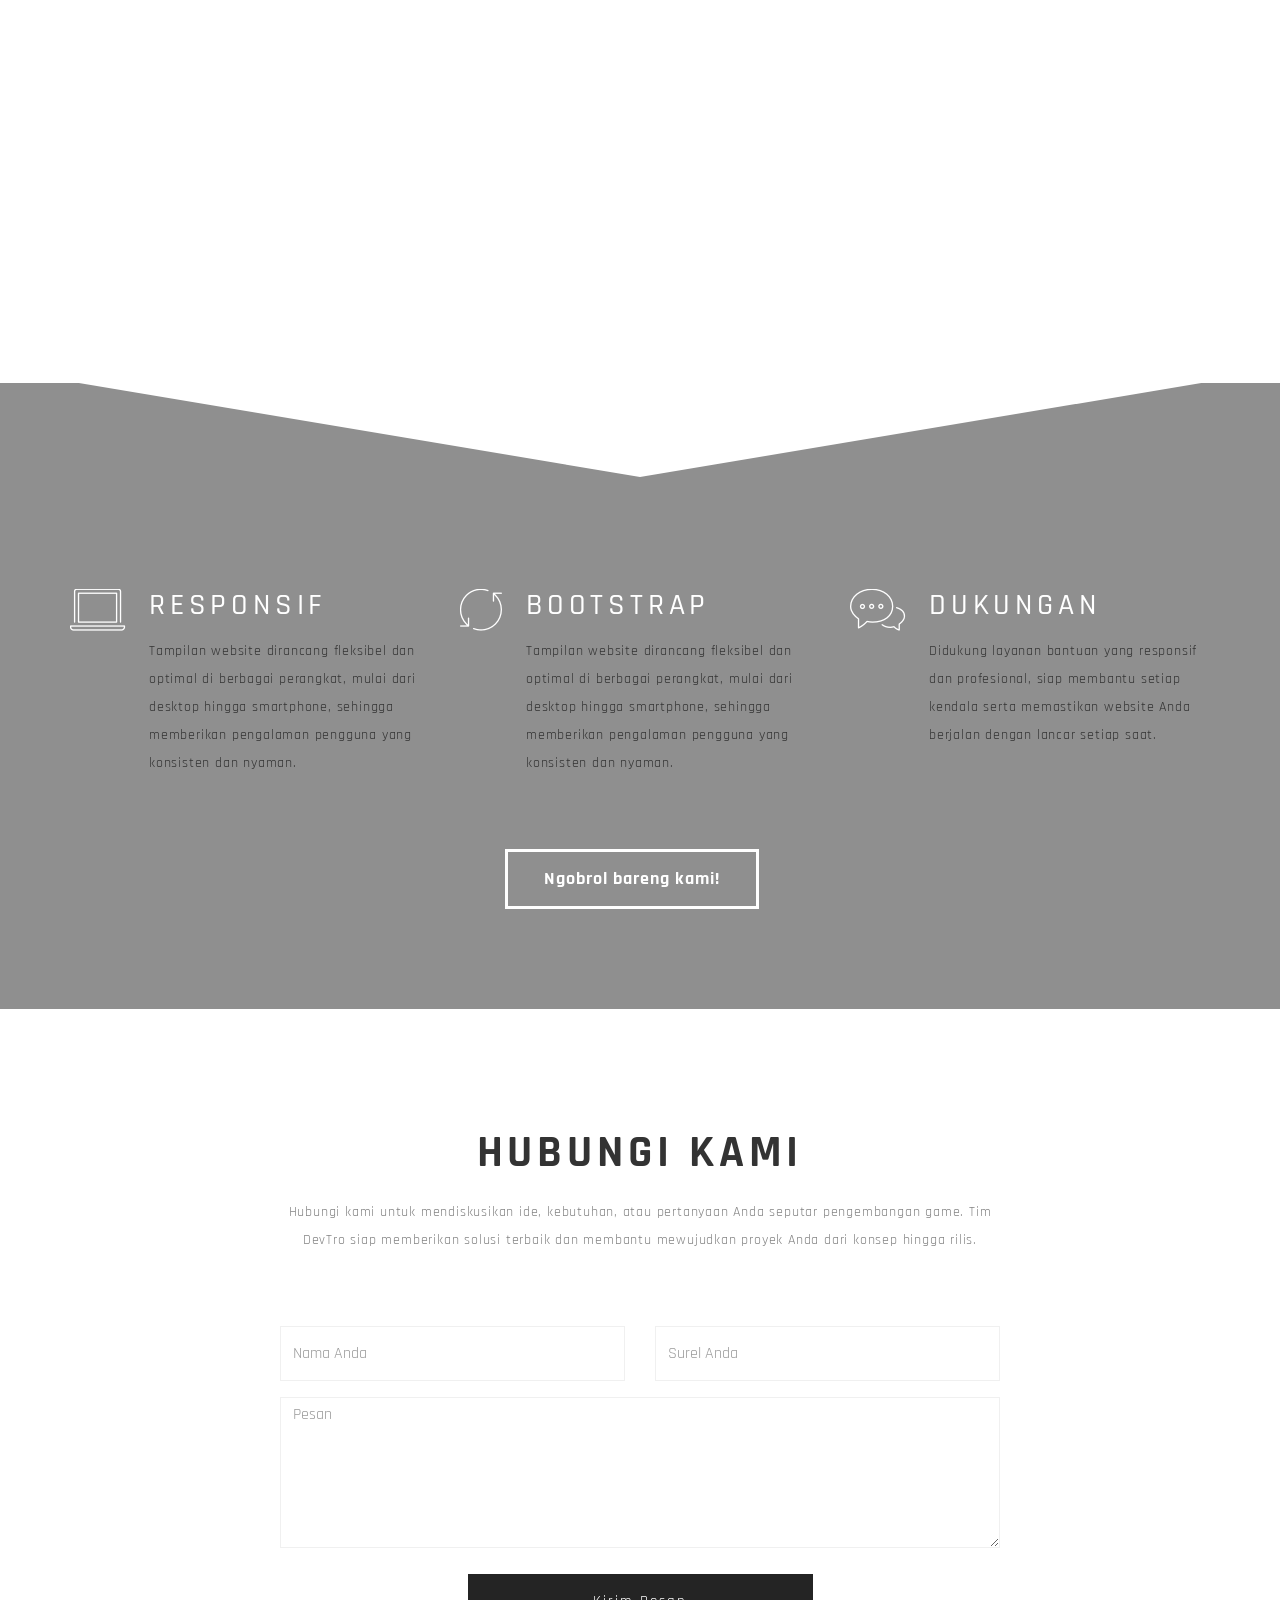
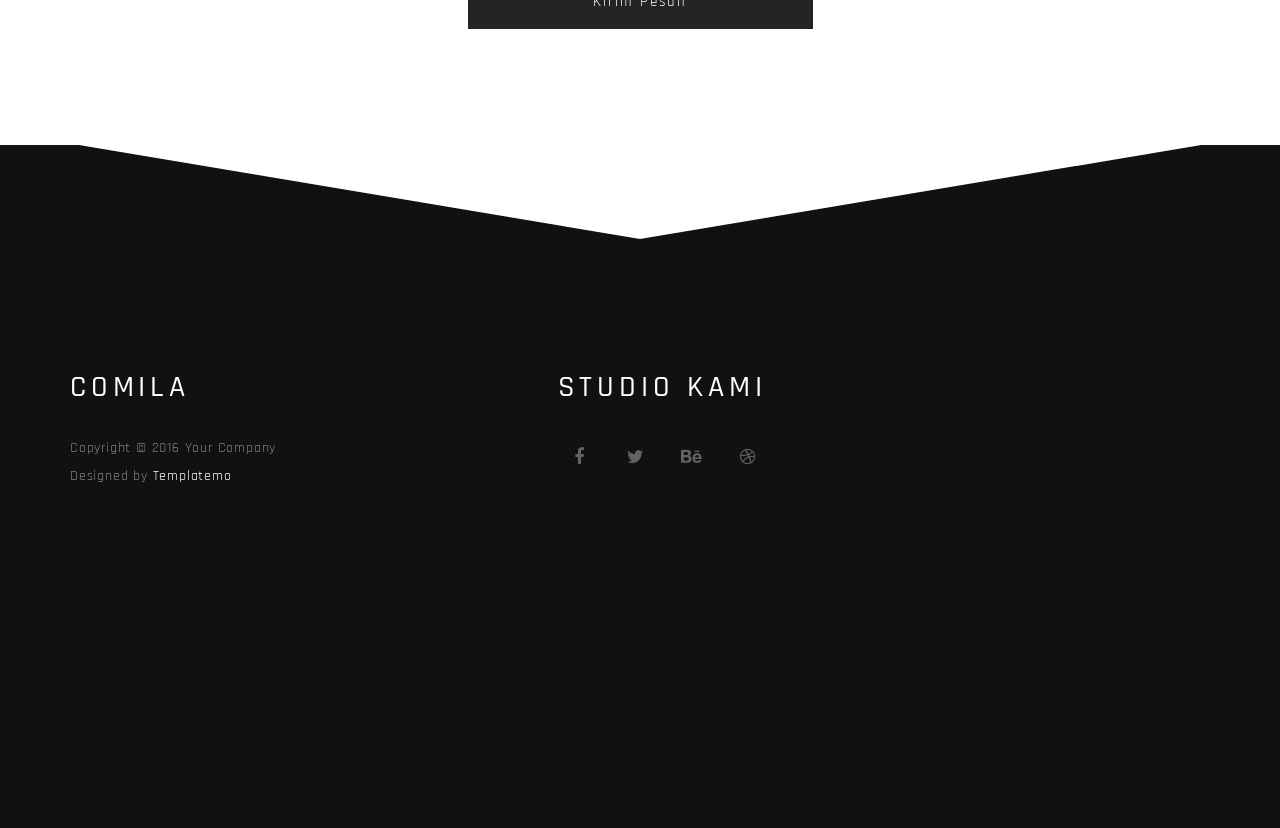
==== commit 56acf211: "Update index.html" ====
--- a/index.html
+++ b/index.html
@@ -78,7 +78,7 @@
 
       <div class="col-md-6 col-sm-12">
         <img src="images/about-img.png" class="img-responsive wow fadeInUp" alt="About">
-		  <iframe width="872" height="490" src="https://www.youtube.com/embed/FWAoaoHDeM0" title="Top 100 NES Games [Part 1] || 😭1980s NOSTALGIA that WILL make YOU CRY😭" frameborder="0" allow="accelerometer; autoplay; clipboard-write; encrypted-media; gyroscope; picture-in-picture; web-share" referrerpolicy="strict-origin-when-cross-origin" allowfullscreen></iframe>
+		  <iframe width="500" height="280" src="https://www.youtube.com/embed/FWAoaoHDeM0" title="Top 100 NES Games [Part 1] || 😭1980s NOSTALGIA that WILL make YOU CRY😭" frameborder="0" allow="accelerometer; autoplay; clipboard-write; encrypted-media; gyroscope; picture-in-picture; web-share" referrerpolicy="strict-origin-when-cross-origin" allowfullscreen></iframe>
       </div>
 
 			<div class="col-md-6 col-sm-12">
